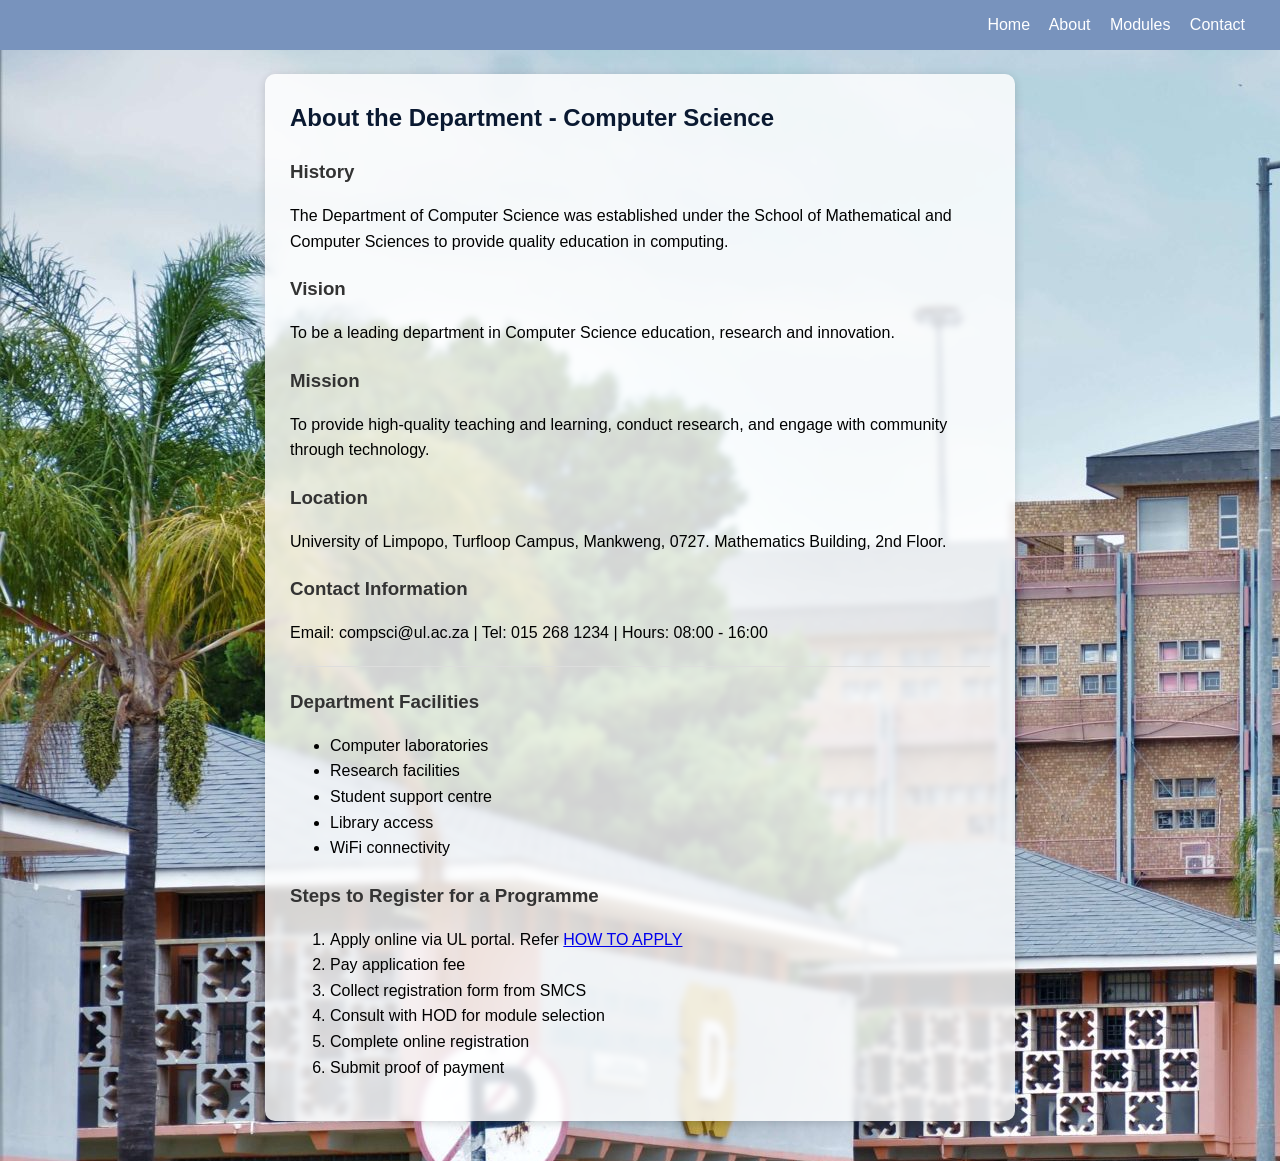
==== about.html @ b8448874 "initial commit" ====
<!DOCTYPE html>
<html lang="en">
<head>
    <meta charset="UTF-8">
    <meta name="viewport" content="width=device-width, initial-scale=1.0">
    <title>Page 2 - About the Department</title>
    <style>
        body {
            font-family: Arial, sans-serif;
            margin: 0;
            padding: 0 20px 40px;
            line-height: 1.6;
            background: url(background.jpg);
            min-height: 100vh;
        }
        .box {
            max-width: 700px;
            margin: 24px auto 0;
            background: rgba(255, 255, 255, 0.82);
            padding: 25px;
            border-radius: 10px;
            box-shadow: 0 2px 10px rgba(0,0,0,0.16);
            backdrop-filter: blur(3px);
        }
        h2 { margin-top: 0; color: #0a1931; }
        h3 { color: #333; margin-bottom: 5px; margin-top: 20px; }
        hr { border: none; border-top: 1px solid #ddd; margin: 20px 0; }
        nav { background: #7893bd; padding: 12px 20px; margin: 0 -20px; text-align: right; }
        nav a { color: white; text-decoration: none; margin-right: 15px; }
        nav a:hover { text-decoration: underline; }
    </style>
</head>
<body>

<nav>
        <a href="index.html">Home</a>
        <a href="about.html">About</a>
        <a href="modules.html">Modules</a>
        <a href="contacts.html">Contact</a>
</nav>

<div class="box">
    <h2>About the Department - Computer Science</h2>

    <h3>History</h3>
    <p>The Department of Computer Science was established under the School of Mathematical and Computer Sciences to provide quality education in computing.</p>

    <h3>Vision</h3>
    <p>To be a leading department in Computer Science education, research and innovation.</p>

    <h3>Mission</h3>
    <p>To provide high-quality teaching and learning, conduct research, and engage with community through technology.</p>

    <h3>Location</h3>
    <p>University of Limpopo, Turfloop Campus, Mankweng, 0727. Mathematics Building, 2nd Floor.</p>

    <h3>Contact Information</h3>
    <p>Email: compsci@ul.ac.za | Tel: 015 268 1234 | Hours: 08:00 - 16:00</p>

    <hr>

    <h3>Department Facilities</h3>
    <ul>
        <li>Computer laboratories</li>
        <li>Research facilities</li>
        <li>Student support centre</li>
        <li>Library access</li>
        <li>WiFi connectivity</li>
    </ul>

    <h3>Steps to Register for a Programme</h3>
    <ol>
        <li>Apply online via UL portal. Refer <a href="https://youtu.be/TsDC4Re9gU8?si=FLuem1CYDQHCHdKZ" target="_blank">HOW TO APPLY</a></li>
        <li>Pay application fee</li>
        <li>Collect registration form from SMCS</li>
        <li>Consult with HOD for module selection</li>
        <li>Complete online registration</li>
        <li>Submit proof of payment</li>
    </ol>
</div>

</body>
</html>
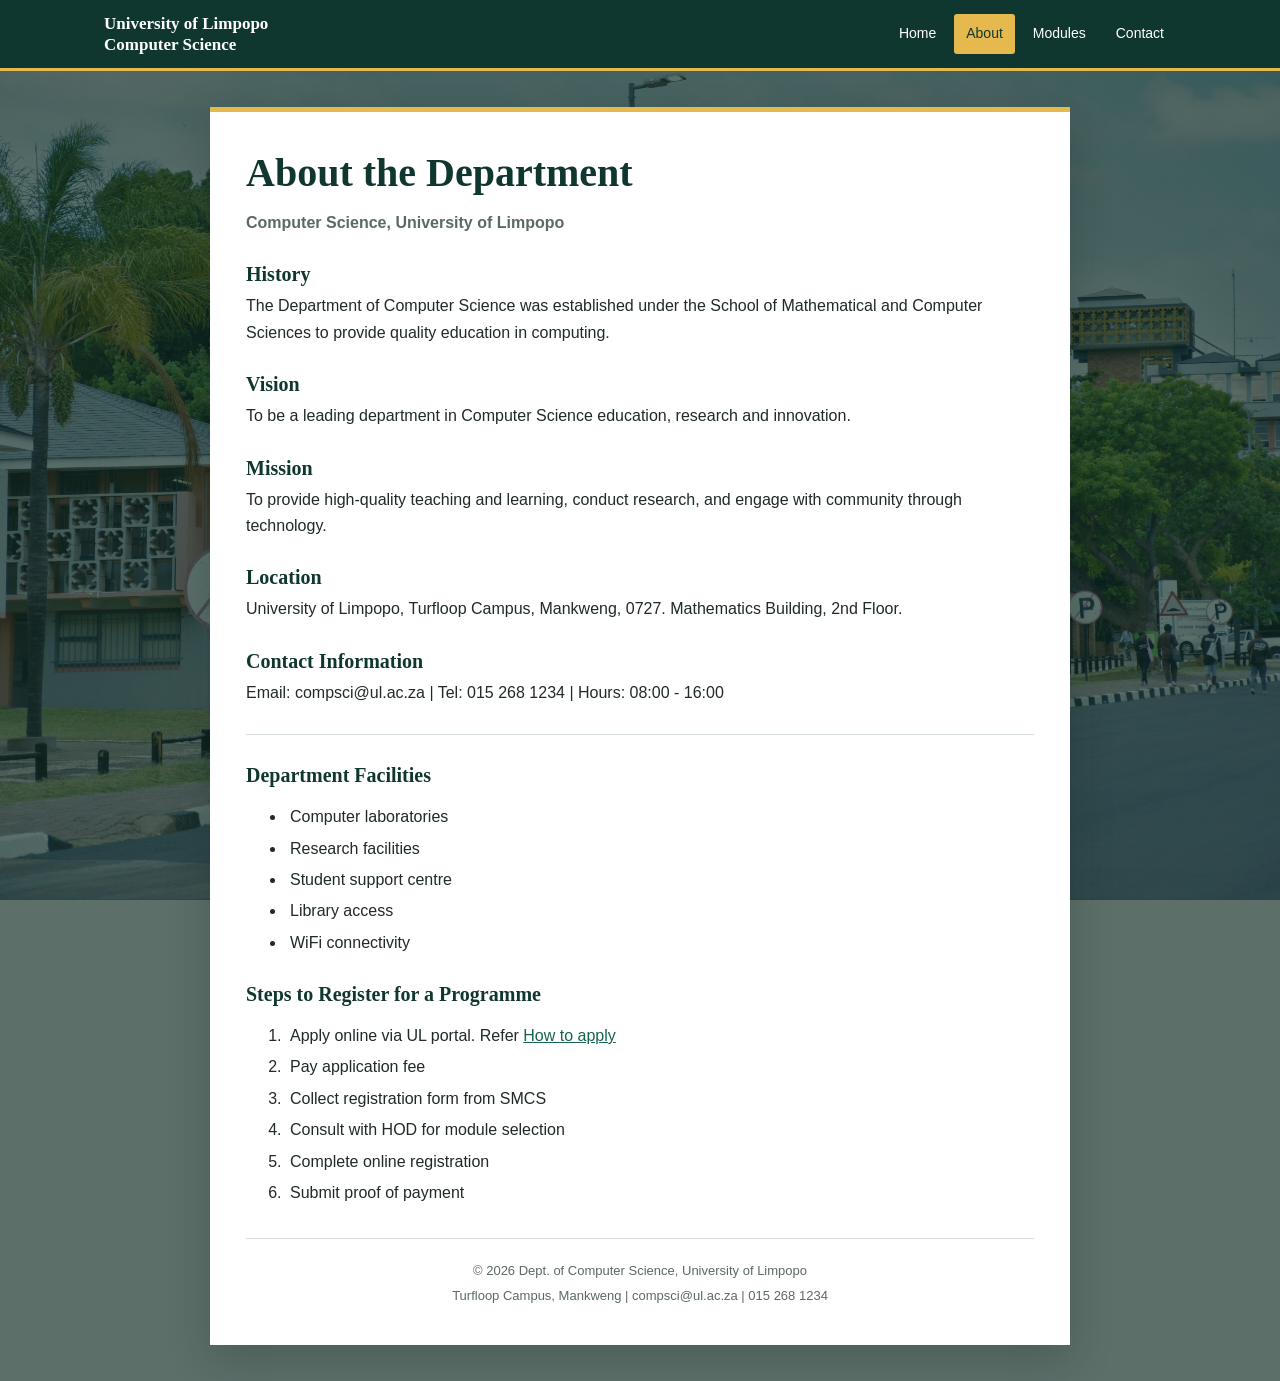
==== commit ed896414: "initial commit" ====
--- a/about.html
+++ b/about.html
@@ -3,44 +3,60 @@
 <head>
     <meta charset="UTF-8">
     <meta name="viewport" content="width=device-width, initial-scale=1.0">
-    <title>Page 2 - About the Department</title>
+    <meta name="description" content="The history, vision, mission and facilities of the University of Limpopo Computer Science Department.">
+    <title>About the Department | University of Limpopo</title>
     <style>
-        body {
-            font-family: Arial, sans-serif;
-            margin: 0;
-            padding: 0 20px 40px;
-            line-height: 1.6;
-            background: url(background.jpg);
-            min-height: 100vh;
+        :root { --forest: #164b3f; --forest-dark: #10372f; --gold: #e5b94d; --ink: #202a27; --muted: #5c6964; --line: #d9e1dc; }
+        * { box-sizing: border-box; }
+        body { min-height: 100vh; margin: 0; color: var(--ink); background: linear-gradient(rgba(15, 43, 35, .68), rgba(15, 43, 35, .68)), url("background.jpg") center / cover fixed; font: 16px/1.65 "Trebuchet MS", "Segoe UI", sans-serif; }
+        .site-nav { background: var(--forest-dark); border-bottom: 3px solid var(--gold); }
+        .site-nav__inner { display: flex; align-items: center; justify-content: space-between; gap: 20px; max-width: 1120px; min-height: 68px; margin: auto; padding: 10px 24px; }
+        .site-name { color: #fff; font: bold 17px/1.25 Georgia, "Times New Roman", serif; }
+        .site-links { display: flex; flex-wrap: wrap; gap: 6px; }
+        .site-links a { padding: 8px 12px; border-radius: 3px; color: #fff; font-size: 14px; text-decoration: none; }
+        .site-links a:hover, .site-links a:focus-visible, .site-links a[aria-current="page"] { color: var(--forest-dark); background: var(--gold); }
+        .box { width: calc(100% - 40px); max-width: 860px; margin: 36px auto; padding: 36px; border-top: 5px solid var(--gold); background: #fff; box-shadow: 0 14px 40px rgba(9, 28, 23, .22); }
+        h1, h2, h3, h4 { color: var(--forest-dark); font-family: Georgia, "Times New Roman", serif; line-height: 1.25; }
+        h1 { margin: 0 0 12px; font-size: 40px; }
+        h2 { margin: 28px 0 10px; font-size: 27px; }
+        h3 { margin: 26px 0 6px; font-size: 20px; }
+        h4 { margin: 22px 0 8px; font-size: 17px; }
+        p { margin: 0 0 16px; }
+        a { color: #17634f; }
+        a:hover { color: #0e3c31; }
+        .university-name { color: var(--muted); font-weight: 700; }
+        li { padding-left: 4px; }
+        li + li { margin-top: 5px; }
+        hr { height: 1px; margin: 28px 0; border: 0; background: var(--line); }
+        .site-footer { margin-top: 32px; padding-top: 18px; border-top: 1px solid var(--line); color: var(--muted); font-size: 13px; text-align: center; }
+        .site-footer p { margin: 3px 0; }
+        @media (max-width: 640px) {
+            .site-nav__inner { align-items: flex-start; flex-direction: column; gap: 8px; padding: 14px 20px; }
+            .site-links { width: 100%; gap: 2px; }
+            .site-links a { padding: 7px 9px; }
+            .box { width: calc(100% - 24px); margin: 18px auto; padding: 22px 18px; }
+            h1 { font-size: 32px; }
+            body { background-attachment: scroll; }
         }
-        .box {
-            max-width: 700px;
-            margin: 24px auto 0;
-            background: rgba(255, 255, 255, 0.82);
-            padding: 25px;
-            border-radius: 10px;
-            box-shadow: 0 2px 10px rgba(0,0,0,0.16);
-            backdrop-filter: blur(3px);
-        }
-        h2 { margin-top: 0; color: #0a1931; }
-        h3 { color: #333; margin-bottom: 5px; margin-top: 20px; }
-        hr { border: none; border-top: 1px solid #ddd; margin: 20px 0; }
-        nav { background: #7893bd; padding: 12px 20px; margin: 0 -20px; text-align: right; }
-        nav a { color: white; text-decoration: none; margin-right: 15px; }
-        nav a:hover { text-decoration: underline; }
     </style>
 </head>
 <body>
 
-<nav>
-        <a href="index.html">Home</a>
-        <a href="about.html">About</a>
-        <a href="modules.html">Modules</a>
-        <a href="contacts.html">Contact</a>
+<nav class="site-nav" aria-label="Main navigation">
+    <div class="site-nav__inner">
+        <span class="site-name">University of Limpopo<br>Computer Science</span>
+        <div class="site-links">
+            <a href="index.html">Home</a>
+            <a href="about.html" aria-current="page">About</a>
+            <a href="modules.html">Modules</a>
+            <a href="contacts.html">Contact</a>
+        </div>
+    </div>
 </nav>
 
-<div class="box">
-    <h2>About the Department - Computer Science</h2>
+<main class="box">
+    <h1>About the Department</h1>
+    <p class="university-name">Computer Science, University of Limpopo</p>
 
     <h3>History</h3>
     <p>The Department of Computer Science was established under the School of Mathematical and Computer Sciences to provide quality education in computing.</p>
@@ -70,14 +86,18 @@
 
     <h3>Steps to Register for a Programme</h3>
     <ol>
-        <li>Apply online via UL portal. Refer <a href="https://youtu.be/TsDC4Re9gU8?si=FLuem1CYDQHCHdKZ" target="_blank">HOW TO APPLY</a></li>
+        <li>Apply online via UL portal. Refer <a href="https://youtu.be/TsDC4Re9gU8?si=FLuem1CYDQHCHdKZ" target="_blank" rel="noopener noreferrer">How to apply</a></li>
         <li>Pay application fee</li>
         <li>Collect registration form from SMCS</li>
         <li>Consult with HOD for module selection</li>
         <li>Complete online registration</li>
         <li>Submit proof of payment</li>
     </ol>
-</div>
+    <footer class="site-footer">
+        <p>&copy; 2026 Dept. of Computer Science, University of Limpopo</p>
+        <p>Turfloop Campus, Mankweng | compsci@ul.ac.za | 015 268 1234</p>
+    </footer>
+</main>
 
 </body>
 </html>
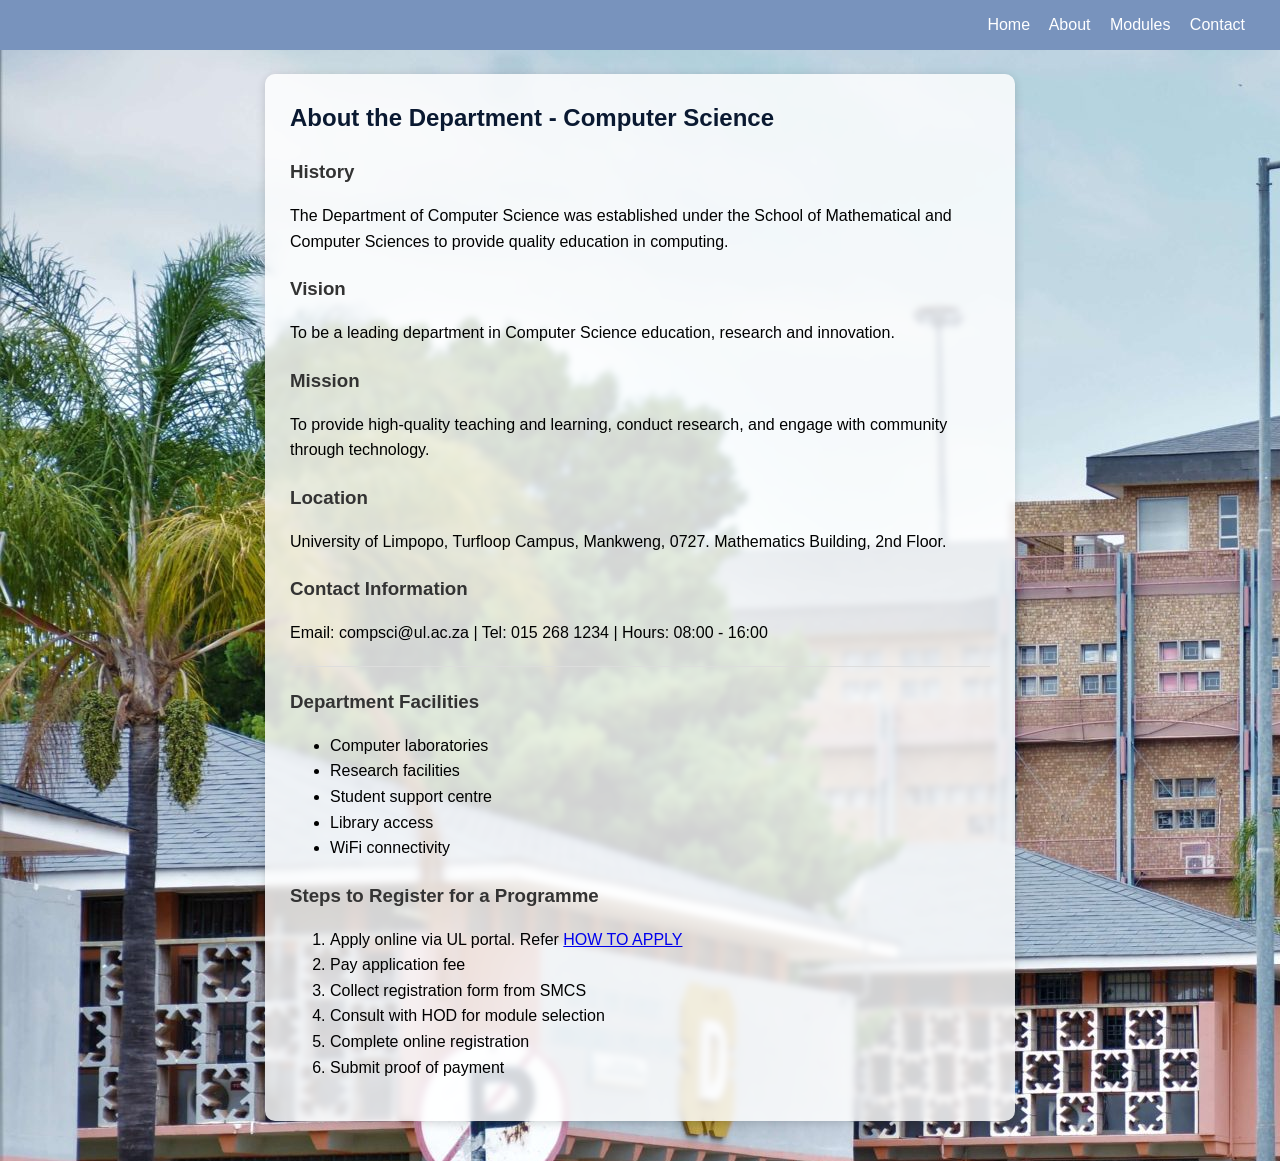
==== commit 51c98f14: "initial commit" ====
--- a/about.html
+++ b/about.html
@@ -3,60 +3,44 @@
 <head>
     <meta charset="UTF-8">
     <meta name="viewport" content="width=device-width, initial-scale=1.0">
-    <meta name="description" content="The history, vision, mission and facilities of the University of Limpopo Computer Science Department.">
-    <title>About the Department | University of Limpopo</title>
+    <title>Page 2 - About the Department</title>
     <style>
-        :root { --forest: #164b3f; --forest-dark: #10372f; --gold: #e5b94d; --ink: #202a27; --muted: #5c6964; --line: #d9e1dc; }
-        * { box-sizing: border-box; }
-        body { min-height: 100vh; margin: 0; color: var(--ink); background: linear-gradient(rgba(15, 43, 35, .68), rgba(15, 43, 35, .68)), url("background.jpg") center / cover fixed; font: 16px/1.65 "Trebuchet MS", "Segoe UI", sans-serif; }
-        .site-nav { background: var(--forest-dark); border-bottom: 3px solid var(--gold); }
-        .site-nav__inner { display: flex; align-items: center; justify-content: space-between; gap: 20px; max-width: 1120px; min-height: 68px; margin: auto; padding: 10px 24px; }
-        .site-name { color: #fff; font: bold 17px/1.25 Georgia, "Times New Roman", serif; }
-        .site-links { display: flex; flex-wrap: wrap; gap: 6px; }
-        .site-links a { padding: 8px 12px; border-radius: 3px; color: #fff; font-size: 14px; text-decoration: none; }
-        .site-links a:hover, .site-links a:focus-visible, .site-links a[aria-current="page"] { color: var(--forest-dark); background: var(--gold); }
-        .box { width: calc(100% - 40px); max-width: 860px; margin: 36px auto; padding: 36px; border-top: 5px solid var(--gold); background: #fff; box-shadow: 0 14px 40px rgba(9, 28, 23, .22); }
-        h1, h2, h3, h4 { color: var(--forest-dark); font-family: Georgia, "Times New Roman", serif; line-height: 1.25; }
-        h1 { margin: 0 0 12px; font-size: 40px; }
-        h2 { margin: 28px 0 10px; font-size: 27px; }
-        h3 { margin: 26px 0 6px; font-size: 20px; }
-        h4 { margin: 22px 0 8px; font-size: 17px; }
-        p { margin: 0 0 16px; }
-        a { color: #17634f; }
-        a:hover { color: #0e3c31; }
-        .university-name { color: var(--muted); font-weight: 700; }
-        li { padding-left: 4px; }
-        li + li { margin-top: 5px; }
-        hr { height: 1px; margin: 28px 0; border: 0; background: var(--line); }
-        .site-footer { margin-top: 32px; padding-top: 18px; border-top: 1px solid var(--line); color: var(--muted); font-size: 13px; text-align: center; }
-        .site-footer p { margin: 3px 0; }
-        @media (max-width: 640px) {
-            .site-nav__inner { align-items: flex-start; flex-direction: column; gap: 8px; padding: 14px 20px; }
-            .site-links { width: 100%; gap: 2px; }
-            .site-links a { padding: 7px 9px; }
-            .box { width: calc(100% - 24px); margin: 18px auto; padding: 22px 18px; }
-            h1 { font-size: 32px; }
-            body { background-attachment: scroll; }
+        body {
+            font-family: Arial, sans-serif;
+            margin: 0;
+            padding: 0 20px 40px;
+            line-height: 1.6;
+            background: url(background.jpg);
+            min-height: 100vh;
         }
+        .box {
+            max-width: 700px;
+            margin: 24px auto 0;
+            background: rgba(255, 255, 255, 0.82);
+            padding: 25px;
+            border-radius: 10px;
+            box-shadow: 0 2px 10px rgba(0,0,0,0.16);
+            backdrop-filter: blur(3px);
+        }
+        h2 { margin-top: 0; color: #0a1931; }
+        h3 { color: #333; margin-bottom: 5px; margin-top: 20px; }
+        hr { border: none; border-top: 1px solid #ddd; margin: 20px 0; }
+        nav { background: #7893bd; padding: 12px 20px; margin: 0 -20px; text-align: right; }
+        nav a { color: white; text-decoration: none; margin-right: 15px; }
+        nav a:hover { text-decoration: underline; }
     </style>
 </head>
 <body>
 
-<nav class="site-nav" aria-label="Main navigation">
-    <div class="site-nav__inner">
-        <span class="site-name">University of Limpopo<br>Computer Science</span>
-        <div class="site-links">
-            <a href="index.html">Home</a>
-            <a href="about.html" aria-current="page">About</a>
-            <a href="modules.html">Modules</a>
-            <a href="contacts.html">Contact</a>
-        </div>
-    </div>
+<nav>
+        <a href="index.html">Home</a>
+        <a href="about.html">About</a>
+        <a href="modules.html">Modules</a>
+        <a href="contacts.html">Contact</a>
 </nav>
 
-<main class="box">
-    <h1>About the Department</h1>
-    <p class="university-name">Computer Science, University of Limpopo</p>
+<div class="box">
+    <h2>About the Department - Computer Science</h2>
 
     <h3>History</h3>
     <p>The Department of Computer Science was established under the School of Mathematical and Computer Sciences to provide quality education in computing.</p>
@@ -86,18 +70,14 @@
 
     <h3>Steps to Register for a Programme</h3>
     <ol>
-        <li>Apply online via UL portal. Refer <a href="https://youtu.be/TsDC4Re9gU8?si=FLuem1CYDQHCHdKZ" target="_blank" rel="noopener noreferrer">How to apply</a></li>
+        <li>Apply online via UL portal. Refer <a href="https://youtu.be/TsDC4Re9gU8?si=FLuem1CYDQHCHdKZ" target="_blank">HOW TO APPLY</a></li>
         <li>Pay application fee</li>
         <li>Collect registration form from SMCS</li>
         <li>Consult with HOD for module selection</li>
         <li>Complete online registration</li>
         <li>Submit proof of payment</li>
     </ol>
-    <footer class="site-footer">
-        <p>&copy; 2026 Dept. of Computer Science, University of Limpopo</p>
-        <p>Turfloop Campus, Mankweng | compsci@ul.ac.za | 015 268 1234</p>
-    </footer>
-</main>
+</div>
 
 </body>
 </html>
